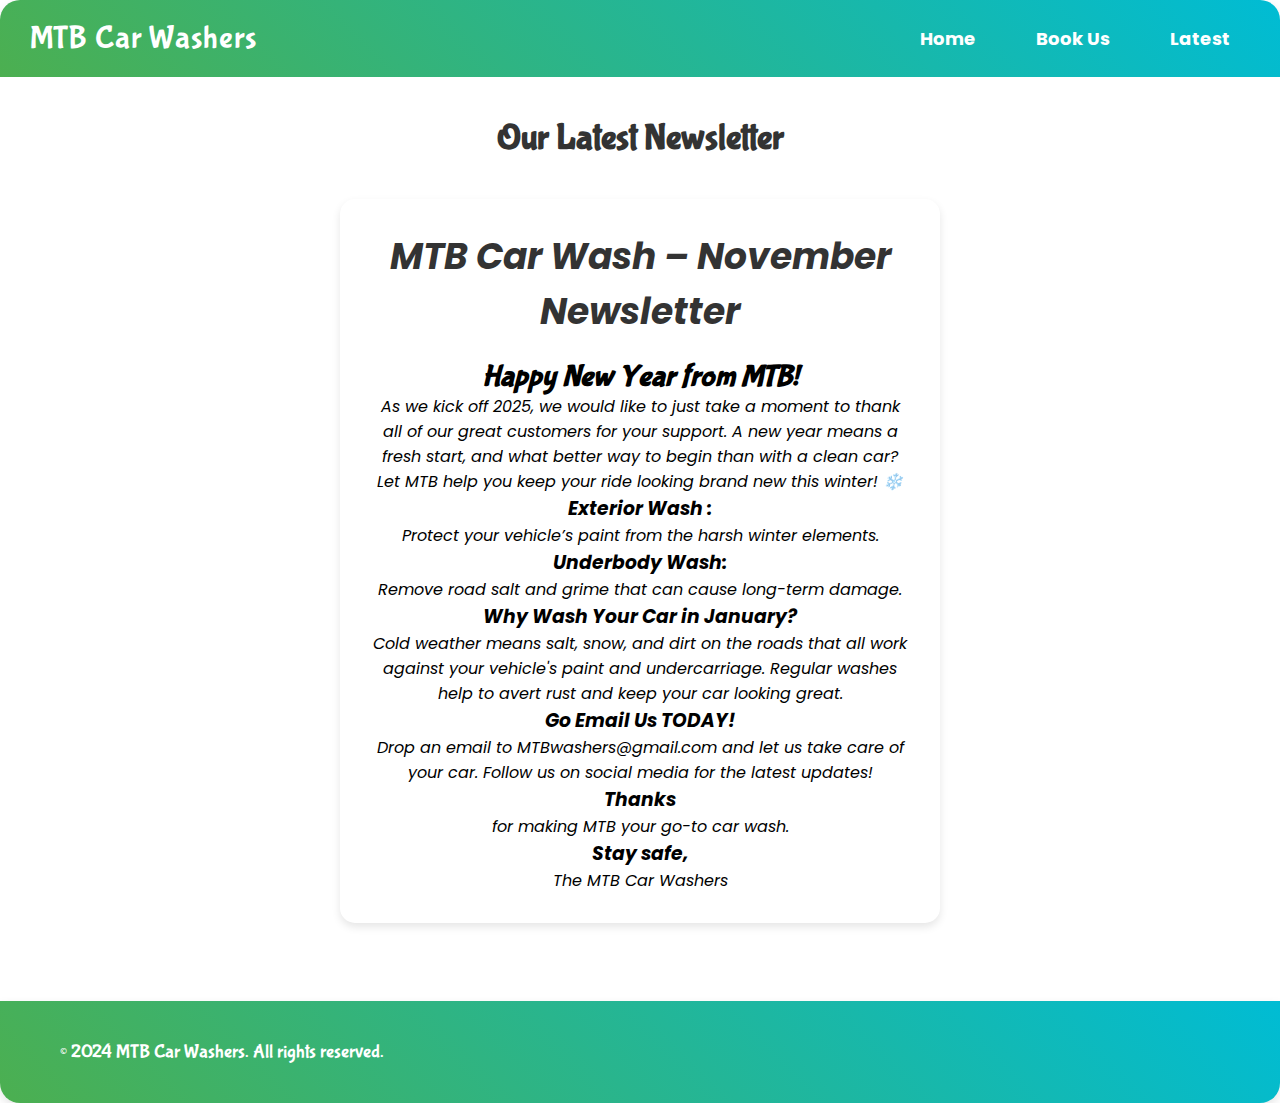
==== newsletter.html @ 904b40d6 "Update newsletter.html" ====
<!DOCTYPE html>
<html lang="en">
<head>
  <meta charset="UTF-8">
  <meta name="viewport" content="width=device-width, initial-scale=1.0">
  <title>MTB Car Washers</title>
  <link rel="stylesheet" href="./styles.css">
  <link href="https://fonts.googleapis.com/css2?family=Bubblegum+Sans&family=Poppins:wght@400;700&display=swap" rel="stylesheet">
</head>
<body>
  <header>
    <div class="logo">MTB Car Washers</div>
    <button class="hamburger" onclick="toggleMenu()">☰</button>
    <nav id="navMenu">
      <ul>
        <li><a href="./index.html">Home</a></li>
        <li><a href="./Bookus.html">Book Us</a></li>
        <li><a href="./newsletter.html">Latest</a></li>
      </ul>
    </nav>
  </header>
  
  <main>
    
        <h1>Our Latest Newsletter</h1>
        <div class="newsletter">
          <div class="newsletter-content">
            <p><em><h1>MTB Car Wash – November Newsletter</h1> 
  
              <h2>Happy New Year from MTB!</h2>
              
  <p3>As we kick off 2025, we would like to just take a moment to thank all of our great customers for your support. A new year means a fresh start, and what better way to begin than with a clean car? Let MTB help you keep your ride looking brand new this winter! ❄️</p3>
  
             
            <h3>Exterior Wash :</h3> Protect your vehicle’s paint from the harsh winter elements.
  <h3>Underbody Wash:</h3> Remove road salt and grime that can cause long-term damage.</p>
  
             <h3>Why Wash Your Car in January?</h3> Cold weather means salt, snow, and dirt on the roads that all work against your vehicle's paint and undercarriage. Regular washes help to avert rust and keep your car looking great.
  
            <h3>Go Email Us TODAY!</h3>
Drop an email to MTBwashers@gmail.com and let us take care of your car. Follow us on social media for the latest updates!
  
            <h3>Thanks</h3> for making MTB your go-to car wash. 
  
            <h3>Stay safe,</h3>
  The MTB Car Washers
  </em></p>
          </div>
        </div>
      
<!-- Book Us Now Section -->
<div class="book-now">
    <a href="./Bookus.html" class="button"></a>
   
  </div>
</section>

            
  

  
  </main>
<footer>
    <p2>&copy; 2024 MTB Car Washers. All rights reserved.</p2>
  </footer>
  <p id="confirmationMessage" style="display:none; color: green; margin-top: 15px;">Thank you! Your booking request has been sent.</p>
 <script src="./script.js"></script>
</body>
</html>
---- styles.css ----
/* Reset and basic styling */
* {
  margin: 0;
  padding: 0;
  box-sizing: border-box;
  font-family: 'Poppins', sans-serif;
}

/* Header styling */
header {
  display: flex;
  align-items: center;
  justify-content: space-between;
  padding: 20px 30px;
  background: linear-gradient(45deg, #4CAF50,   #00BCD4);
  border-top-left-radius: 20px;
  border-top-right-radius: 20px;
  color: white;
  box-shadow: 0 4px 10px rgba(0, 0, 0, 0.1);
}

.logo {
  font-size: 32px;
  font-family: 'Bubblegum Sans', sans-serif;
  color: white;
  letter-spacing: 1px;
}

nav ul {
  list-style: none;
  display: flex;
  gap: 20px;
}

nav a {
  color: white;
  text-decoration: none;
  font-weight: bold;
  font-size: 18px;
  padding: 10px 20px;
  border-radius: 20px;
  transition: background 0.9s;
}

nav a:hover {
  background-color: #4CAF50;
}

.hamburger {
  display: none;
  font-size: 28px;
  background: none;
  color: white;
  border: none;
  cursor: pointer;
}

#navMenu {
  display: center;
  gap: 200px;
}

@media (max-width: 768px) {
  .hamburger {
    display: block;
  }

  #navMenu {
    display: none;
    position: absolute;
    top: 70px;
    right: 20px;
    background-color: #00BCD4;
    padding: 20px;
    border-radius: 10px;
    box-shadow: 0 4px 8px rgba(0, 0, 0, 0.2);
  }

  #navMenu ul {
    flex-direction: column;
    gap: 10px;
  }
  
  #navMenu.active {
    display: block;
  }
}

main {
  padding: 40px;
  background-color: white;
  background-attachment: fixed;
  background-size: cover;
  min-height: calc(100vh - 80px);
  display: flex;
  flex-direction: column;
  align-items: center;
  text-align: center;
}

.page {
  display: none;
}

.page.active {
  display: block;
}

h1 {
  font-size: 36px;
  color: #333;
  margin-bottom: 20px;
  font-family: 'Bubblegum Sans', sans-serif;
}

p {
  font-size: 18px;
  color: #333;
  max-width: 600px;
  font-weight: bold;
}

.cta-button {
  background: linear-gradient(45deg, #4CAF50,   #00BCD4);
  color: white;
  font-size: 20px;
  padding: 15px 30px;
  border: none;
  border-radius: 30px;
  cursor: pointer;
  font-weight: bold;
  margin-top: 20px;
  transition: transform 0.3s ease;
}

.cta-button:hover {
  transform: scale(1.05);
  background-color: #388E3C;
}

.newsletter {
  background-color: #ffffff;
  padding: 30px;
  margin-top: 20px;
  border-radius: 15px;
  box-shadow: 0 4px 8px rgba(0, 0, 0, 0.1);
  max-width: 600px;
}

.page {
  display: none;
}

.page.active {
  display: block;
}
footer {
  display: flex;
  align-items: center;
  justify-content: space-between;
  padding: 20px 30px;
  background: linear-gradient(45deg, #4CAF50, #00BCD4);
  color: white;
  border-bottom-left-radius: 20px;
  border-bottom-right-radius: 20px;
  box-shadow: 0 4px 10px rgba(0, 0, 0, 0.1);
}
p1 {
  font-size: 22px;
  color: #f60707;
  max-width: 600px;
  font-weight: bold;
  font-family: 'Bubblegum Sans', sans-serif;
}
p2 {
  font-size: 19px;
  color: white;
  text-align: center;
  display: flex;
  align-items: center;
  justify-content: space-between;
  padding: 20px 30px;
  font-family: 'Bubblegum Sans', sans-serif;
}
/* Carousel Styling */
    .carousel {
      position: relative;
      overflow: hidden;
      width: 100%;
      max-width: 800px;
      margin: 20px auto;
    }

    .carousel-slide {
      display: flex;
      transition: transform 0.5s ease-in-out;
    }

    .carousel-slide img {
      width: 100%;
      height: auto;
    }

    .carousel-prev, .carousel-next {
      position: absolute;
      top: 50%;
      transform: translateY(-50%);
      background-color: rgba(0, 0, 0, 0.5);
      color: white;
      border: none;
      padding: 10px;
      cursor: pointer;
    }

    .carousel-prev {
      left: 10px;
    }

    .carousel-next {
      right: 10px;
    }
  /* Book Us Now section styling (no major updates needed) */
  .book-now input, .book-now select {
    padding: 120px;
    font-size: 16px;
    border-radius: 20px;
    border: 1px solid #ddd;
    outline: none;
    font-family: 'Poppins', sans-serif;
    width: 100%;
    display: flex;
    flex-grow: 1;
  }
  
  .book-now h2 {
    font-size: 28px;
    color: #333;
    margin-bottom: 20px;
    font-family: 'Bubblegum Sans', sans-serif;
  }
  
  #bookingForm {
    display: flex;
    flex-direction: column;
    gap: 15px;
  }
  
  #bookingForm input, #bookingForm select {
    padding: 12px;
    font-size: 16px;
    border-radius: 200px;
    border: 1px solid #ddd;
    outline: none;
    font-family: 'Poppins', sans-serif;
  }
  
  #bookingForm input:focus, #bookingForm select:focus {
    border-color: #4CAF50;
  }
  
  .book-button {
    background-color: #4CAF50;
    color: white;
    font-size: 18px;
    padding: 12px;
    border: none;
    border-radius: 30px;
    cursor: pointer;
    font-weight: bold;
    transition: background-color 0.3s;
    transition: transform 0.3s ease;
  }
  
  .book-button:hover {
    background-color: #3777de;
    transform: scale(1.05);
  }
  form{
    width: 9.15cm;
  }
  h2{
    font-family: 'Bubblegum Sans', sans-serif;
    font-size: 30px;
    font-weight: bold;
  }
  a{
    color: white;
  text-decoration: none;
  font-weight: bold;
  font-size: 25px;
  padding: 10px 20px;
  border-radius: 20px;
  transition: background 0.9s;
  }
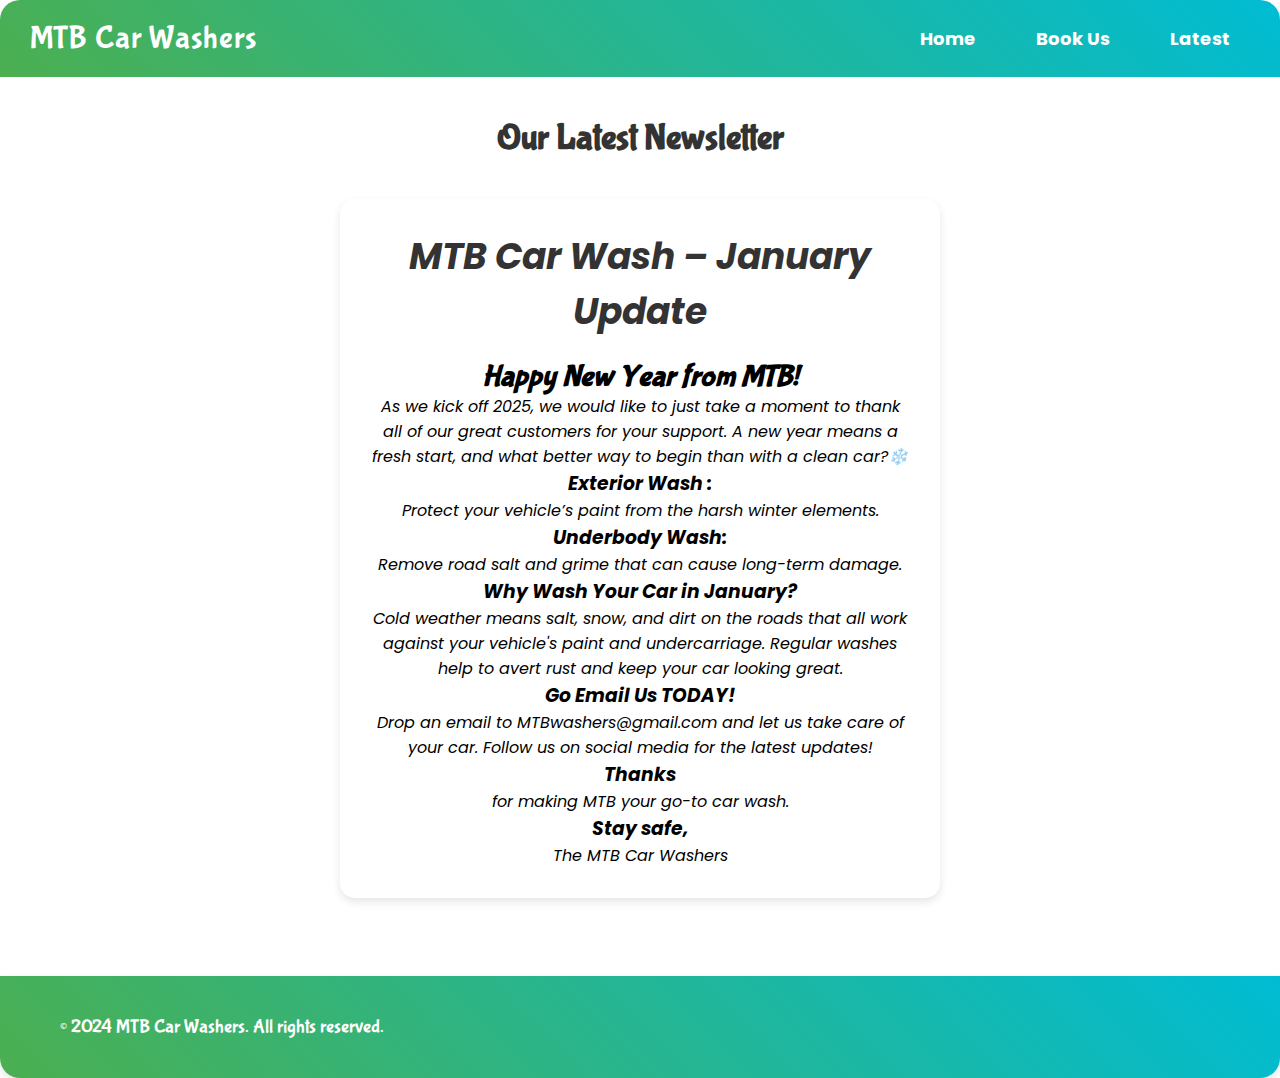
==== commit ff249cfa: "Update newsletter.html" ====
--- a/newsletter.html
+++ b/newsletter.html
@@ -25,11 +25,11 @@
         <h1>Our Latest Newsletter</h1>
         <div class="newsletter">
           <div class="newsletter-content">
-            <p><em><h1>MTB Car Wash – November Newsletter</h1> 
+            <p><em><h1>MTB Car Wash – January Update</h1> 
   
               <h2>Happy New Year from MTB!</h2>
               
-  <p3>As we kick off 2025, we would like to just take a moment to thank all of our great customers for your support. A new year means a fresh start, and what better way to begin than with a clean car? Let MTB help you keep your ride looking brand new this winter! ❄️</p3>
+  <p3>As we kick off 2025, we would like to just take a moment to thank all of our great customers for your support. A new year means a fresh start, and what better way to begin than with a clean car?❄️</p3>
   
              
             <h3>Exterior Wash :</h3> Protect your vehicle’s paint from the harsh winter elements.
